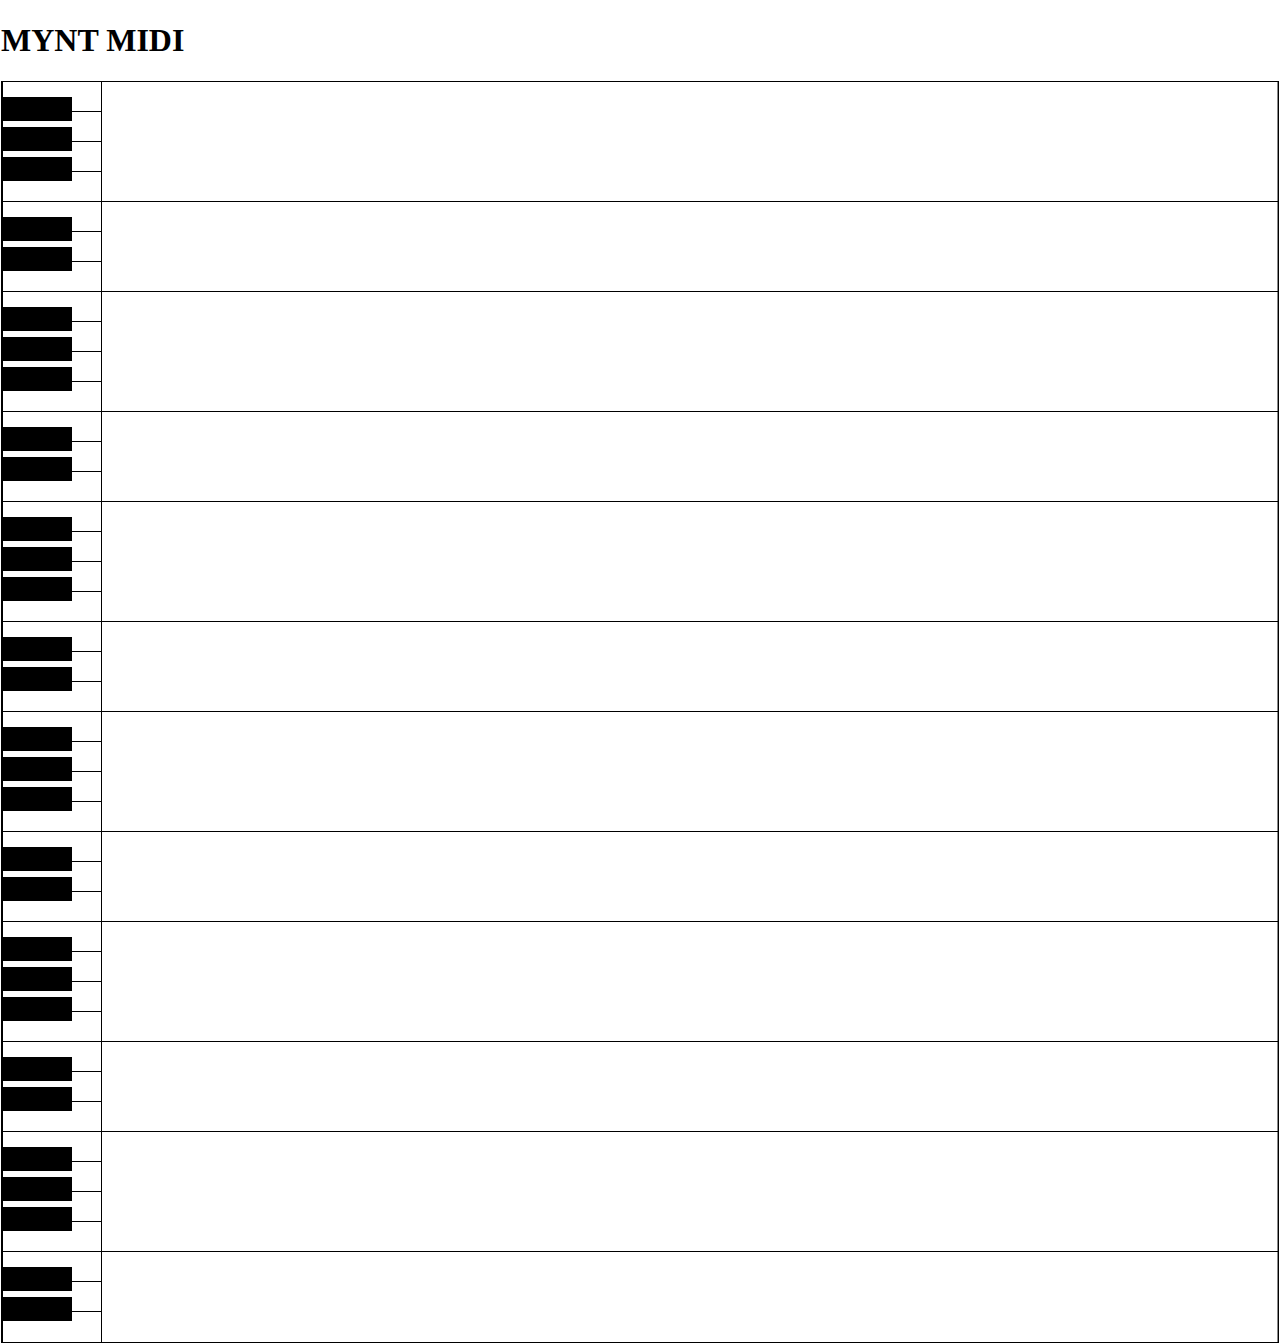
==== src/index.html @ 9b5682e3 "first-commit" ====
<!DOCTYPE html>
<html lang="en">
<head>
  <meta charset="UTF-8">
  <meta name="viewport" content="width=device-width, initial-scale=1.0">
  <title>MYNT-midi</title>
  <link rel='stylesheet' href='css/style.css' />
  <script type='module' src='js/main.js'></script>
</head>
<body>
  <h1>MYNT MIDI</h1>
  <div id='mini_frame'>
    <div class='keyboard'></div>
    <div class='editor'>
      <!-- <div class='octave'></div>
      <div class='octave'></div> -->
    </div>
  </div>
</body>
</html>
---- src/css/style.css ----
@import 'main_frame.css';
@import 'keyboard.css';
@import 'editor.css';

:root{
  --key-width:100px;
  --key-height:30px;
}


html,body{
  width               : 100%;
  height              : 100%;
  padding             : 0;
  margin              : 0;
  border              : 0;
  outline             : 0;
  scroll-behavior     : smooth;
}
  
body{
  border              : 1px solid transparent;
}

*, *:before, *:after {
  -webkit-box-sizing  : border-box;
     -moz-box-sizing  : border-box;
       -o-box-sizing  : border-box;
      -ms-box-sizing  : border-box;
          box-sizing  : border-box;
}
  
table{
  border-collapse:collapse;
}

.no-select{
  -webkit-user-select : none;
     -moz-user-select : none;
      -ms-user-select : none;
          user-select : none;
}

ul,ol,li{
  list-style          : none;
  margin              : 0;
  padding             : 0;
}

.hidden{
  display             : none!important;
}

button{
  background          : none;
	border              : none;
	outline             : none;
	-webkit-appearance  : none;
	   -moz-appearance  : none;
	        appearance  : none;
}

.flex{
  display             : flex;
}

input[type='text'],
input[type='number']{
  outline            : 0;
}

.right{
  text-align         : right;
}
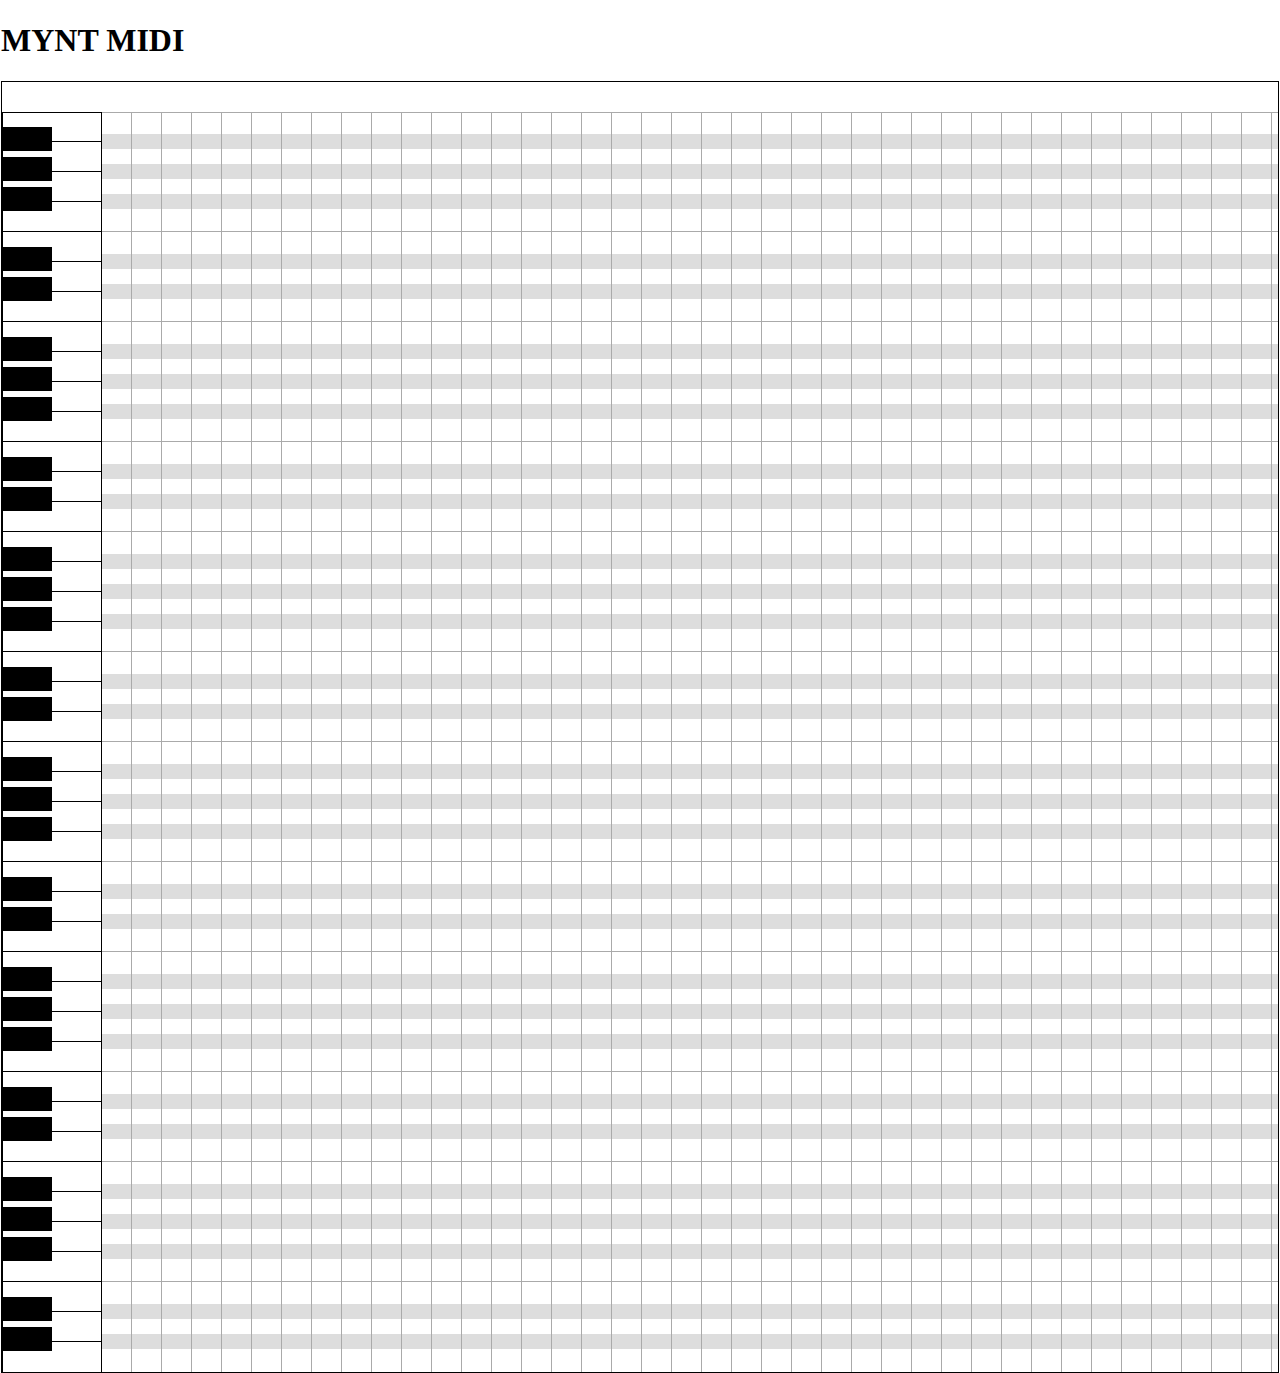
==== commit 91f8067b: "frame/keyboard,editor,timeline,etc" ====
--- a/src/index.html
+++ b/src/index.html
@@ -10,11 +10,10 @@
 <body>
   <h1>MYNT MIDI</h1>
   <div id='mini_frame'>
+    <div class='keyboard-head'></div>
+    <div class='timeline'></div>
     <div class='keyboard'></div>
-    <div class='editor'>
-      <!-- <div class='octave'></div>
-      <div class='octave'></div> -->
-    </div>
+    <div class='editor'></div>
   </div>
 </body>
 </html>
--- a/src/css/style.css
+++ b/src/css/style.css
@@ -1,6 +1,7 @@
 @import 'main_frame.css';
 @import 'keyboard.css';
 @import 'editor.css';
+@import 'timeline.css';
 
 :root{
   --key-width:100px;
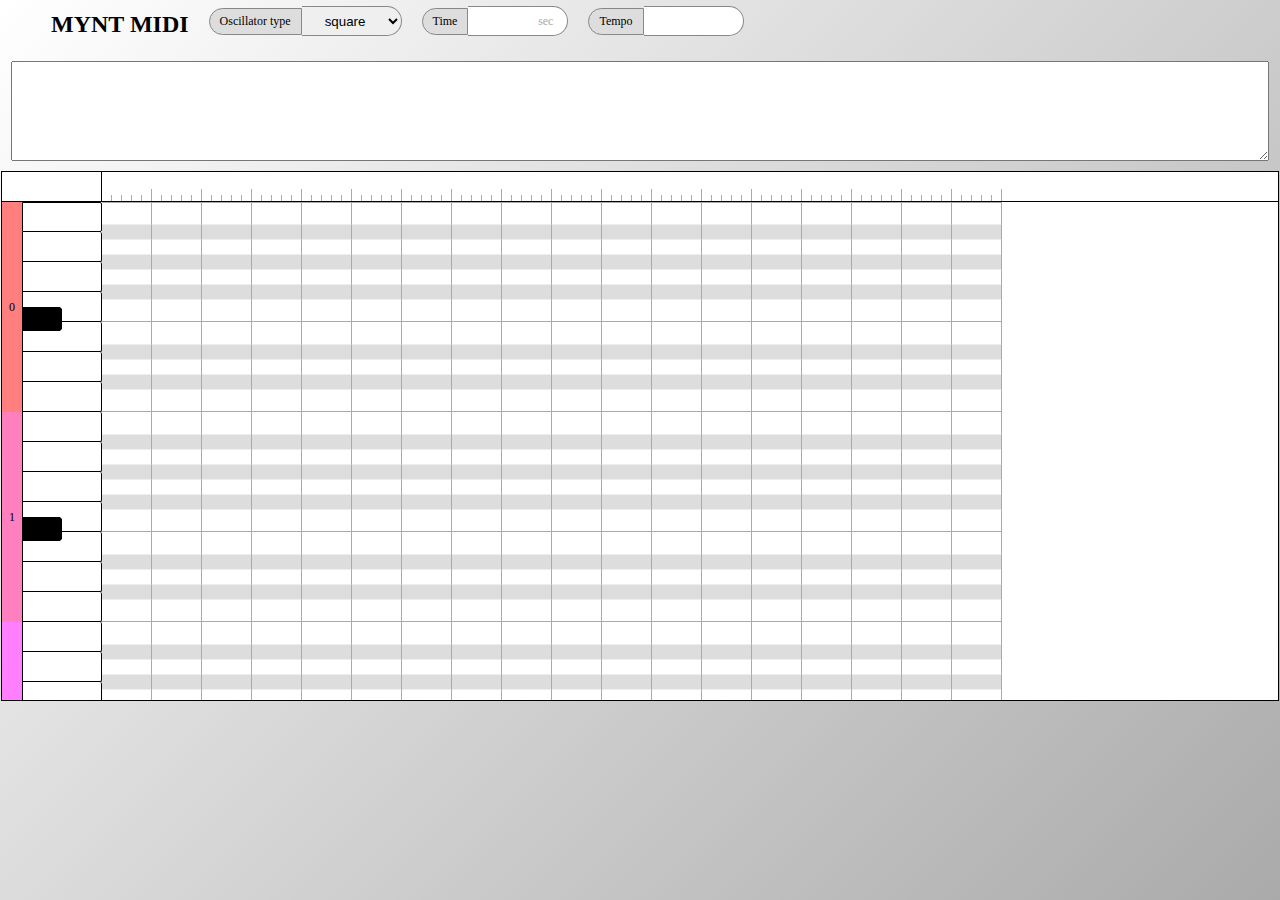
==== commit eb1df163: "add midi-string / refactor timeline" ====
--- a/src/index.html
+++ b/src/index.html
@@ -8,12 +8,41 @@
   <script type='module' src='js/main.js'></script>
 </head>
 <body>
-  <h1>MYNT MIDI</h1>
-  <div id='mini_frame'>
+  <header>
+    <h1><svg class='logo' src='img/icon/piano.svg'></svg>MYNT MIDI</h1>
+    <div class='controls'>
+      <div class='input-group' name='oscillator-type'>
+        <p class='title'>Oscillator type</p>
+        <select name='oscillator_type'>
+          <option name='sine'>sine</option>
+          <option name='square' selected>square</option>
+          <option name='sawtooth'>sawtooth</option>
+          <option name='triangle'>triangle</option>
+        </select>
+      </div>
+      <div class='input-group' name='time'>
+        <p class='title'>Time</p>
+        <input type='number' step='0.1' name='time'/>
+      </div>
+      <div class='input-group' name='tempo'>
+        <p class='title'>Tempo</p>
+        <input type='number' step='1' name='tempo'/>
+      </div>
+    </div>
+  </header>
+  
+  <div class='midi-string-area'>
+    <textarea name='midi-string'></textarea>
+  </div>
+
+  <section class='midi-frame'>
     <div class='keyboard-head'></div>
     <div class='timeline'></div>
+  </section>
+  <div class='midi-frame'>
     <div class='keyboard'></div>
     <div class='editor'></div>
   </div>
+  
 </body>
 </html>
--- a/src/css/style.css
+++ b/src/css/style.css
@@ -2,12 +2,19 @@
 @import 'keyboard.css';
 @import 'editor.css';
 @import 'timeline.css';
+@import 'header.css';
+@import 'control.css';
+@import 'string.css';
 
 :root{
-  --key-width:100px;
-  --key-height:30px;
+  --key-width     : 100px;
+  --key-height    : 30px;
+  --editor-line   : #aaa;
+  --editor-height : 500px;
+  --time-sec      : 900px;
+  --time-msec     : 50px;
+  --octave-size   : 20px;
 }
-
 
 html,body{
   width               : 100%;
@@ -21,6 +28,8 @@
   
 body{
   border              : 1px solid transparent;
+  min-width:1000px;
+  background: linear-gradient(135deg, #fff, #aaa);
 }
 
 *, *:before, *:after {
@@ -73,3 +82,7 @@
 .right{
   text-align         : right;
 }
+
+input,select,textarea{
+  outline:none;
+}
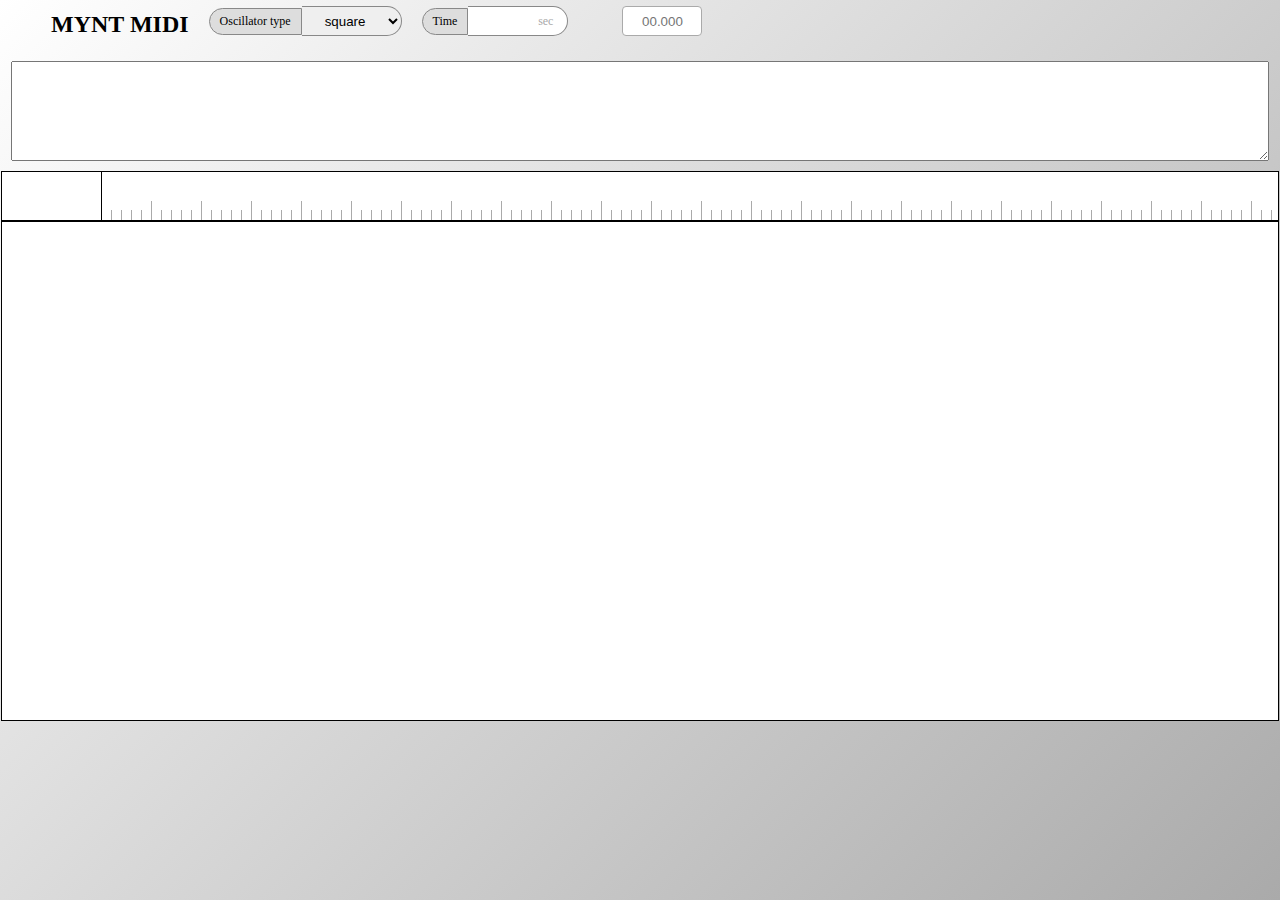
==== commit fa667ab8: "timebar : click & drag" ====
--- a/src/index.html
+++ b/src/index.html
@@ -24,9 +24,15 @@
         <p class='title'>Time</p>
         <input type='number' step='0.1' name='time'/>
       </div>
-      <div class='input-group' name='tempo'>
+      <!-- <div class='input-group' name='tempo'>
         <p class='title'>Tempo</p>
         <input type='number' step='1' name='tempo'/>
+      </div> -->
+      <div name='play'>
+        <svg class='start' src='img/icon/start.svg'></svg>
+        <input type='text' name='mmdd' placeholder='00.000'/>
+        <svg class='stop' src='img/icon/stop.svg'></svg>
+        <svg class='play' src='img/icon/play.svg'></svg>
       </div>
     </div>
   </header>
@@ -35,11 +41,15 @@
     <textarea name='midi-string'></textarea>
   </div>
 
-  <section class='midi-frame'>
+  <div class='midi-frame no-select' data-type='timeline'>
     <div class='keyboard-head'></div>
-    <div class='timeline'></div>
-  </section>
-  <div class='midi-frame'>
+    <div class='timeline'>
+      <div class='timebar-scroll'>
+        <svg class='timebar' src='img/icon/timebar.svg'></svg>
+      </div>
+    </div>
+  </div>
+  <div class='midi-frame no-select' data-type='editor'>
     <div class='keyboard'></div>
     <div class='editor'></div>
   </div>
--- a/src/css/style.css
+++ b/src/css/style.css
@@ -5,14 +5,16 @@
 @import 'header.css';
 @import 'control.css';
 @import 'string.css';
+@import 'timebar.css';
 
 :root{
   --key-width     : 100px;
   --key-height    : 30px;
   --editor-line   : #aaa;
   --editor-height : 500px;
-  --time-sec      : 900px;
+  --time-sec      : 1200px;
   --time-msec     : 50px;
+  --time-msec-step : 5;
   --octave-size   : 20px;
 }
 
@@ -44,7 +46,8 @@
   border-collapse:collapse;
 }
 
-.no-select{
+.no-select,
+.no-select *{
   -webkit-user-select : none;
      -moz-user-select : none;
       -ms-user-select : none;
